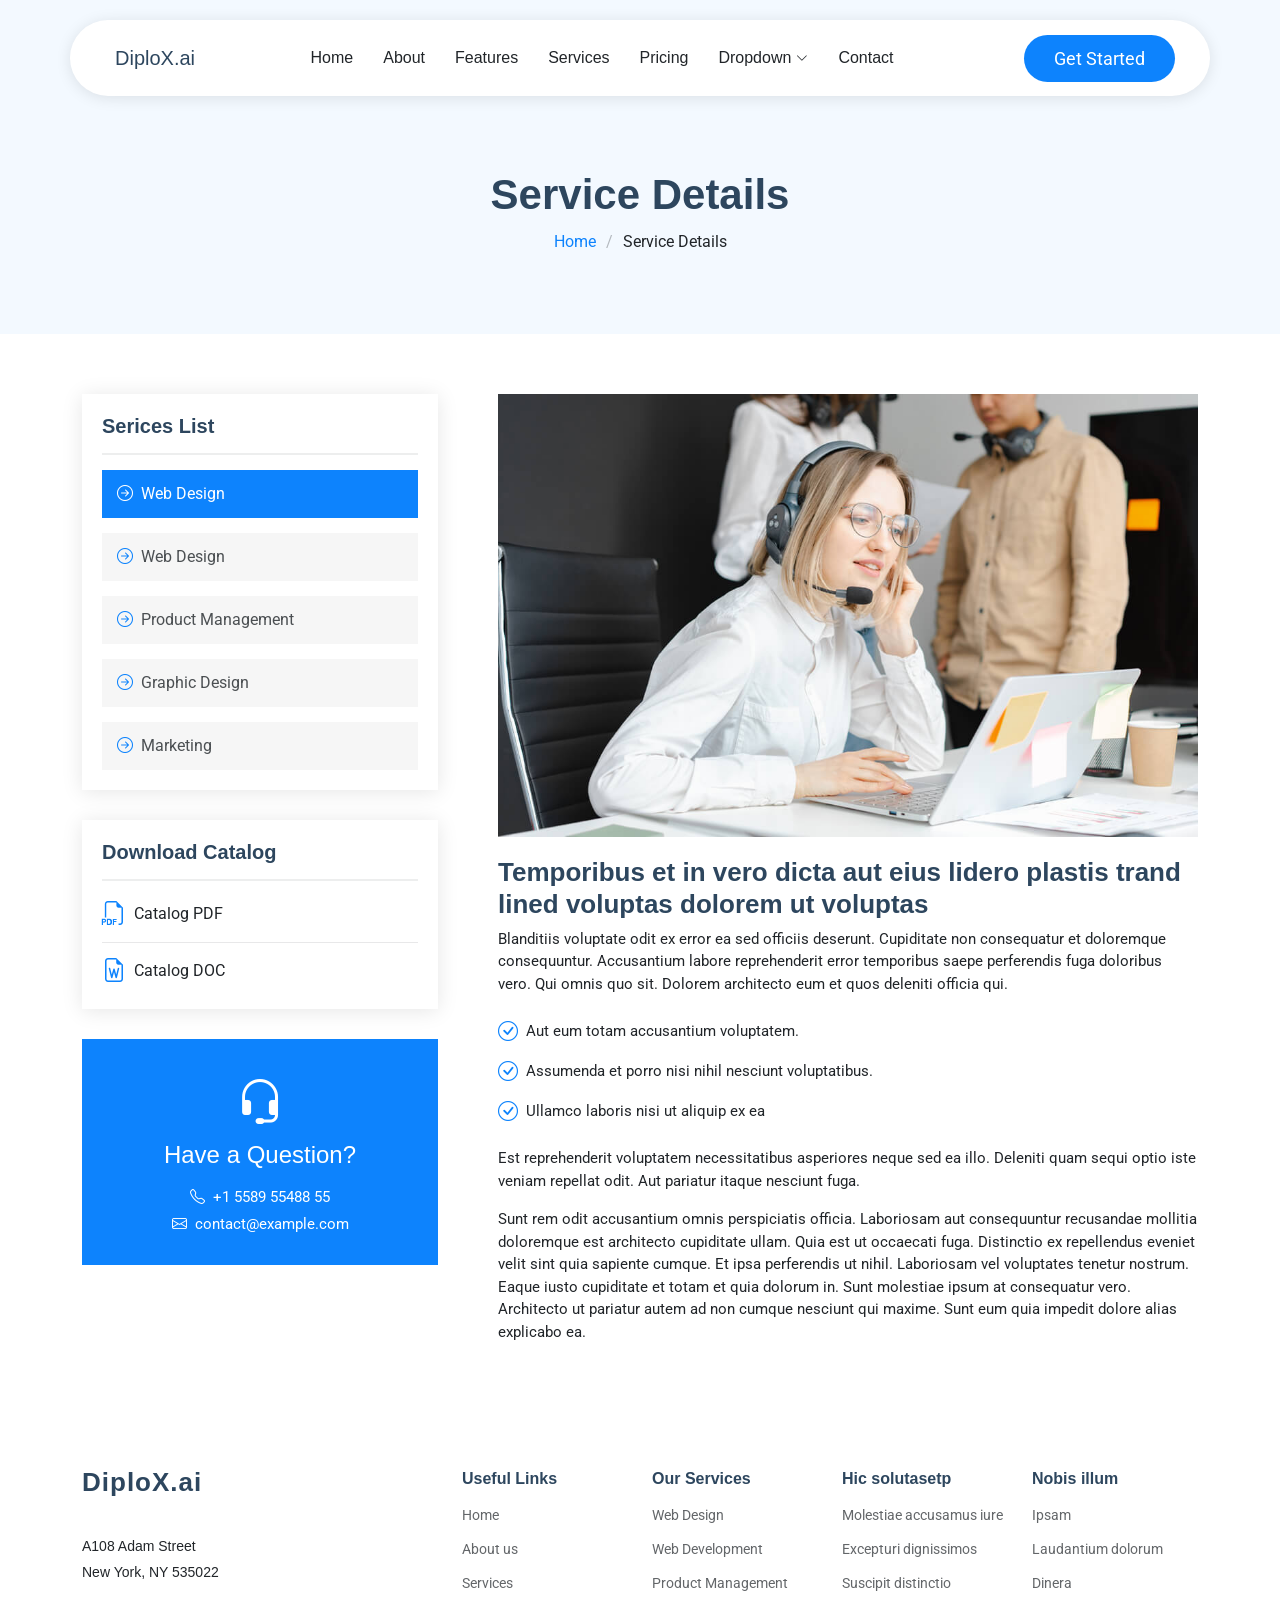
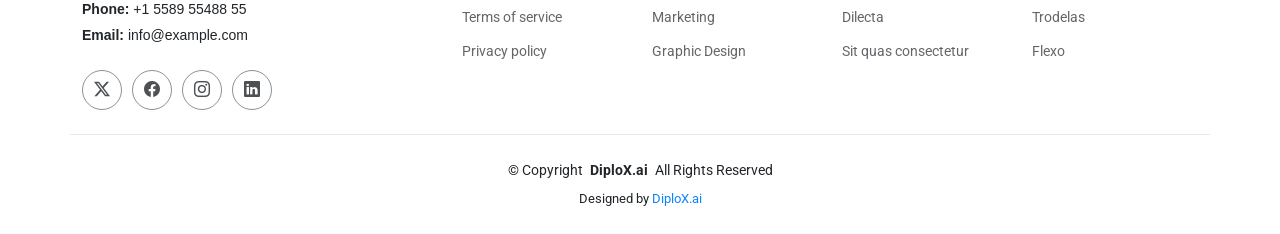
==== service-details.html @ 9bb9cfda "DiploX AI Website" ====
<!DOCTYPE html>
<html lang="en">

<head>
  <meta charset="utf-8">
  <meta content="width=device-width, initial-scale=1.0" name="viewport">
  <title>Service Details - DiploX.ai Bootstrap Template</title>
  <meta name="description" content="">
  <meta name="keywords" content="">

  <!-- Favicons -->
  <link href="assets/img/favicon.png" rel="icon">
  <link href="assets/img/apple-touch-icon.png" rel="apple-touch-icon">

  <!-- Fonts -->
  <link href="https://fonts.googleapis.com" rel="preconnect">
  <link href="https://fonts.gstatic.com" rel="preconnect" crossorigin>
  <link href="https://fonts.googleapis.com/css2?family=Roboto:ital,wght@0,100;0,300;0,400;0,500;0,700;0,900;1,100;1,300;1,400;1,500;1,700;1,900&family=Inter:wght@100;200;300;400;500;600;700;800;900&family=Nunito:ital,wght@0,200;0,300;0,400;0,500;0,600;0,700;0,800;0,900;1,200;1,300;1,400;1,500;1,600;1,700;1,800;1,900&display=swap" rel="stylesheet">

  <!-- Vendor CSS Files -->
  <link href="assets/vendor/bootstrap/css/bootstrap.min.css" rel="stylesheet">
  <link href="assets/vendor/bootstrap-icons/bootstrap-icons.css" rel="stylesheet">
  <link href="assets/vendor/aos/aos.css" rel="stylesheet">
  <link href="assets/vendor/glightbox/css/glightbox.min.css" rel="stylesheet">
  <link href="assets/vendor/swiper/swiper-bundle.min.css" rel="stylesheet">

  <!-- Main CSS File -->
  <link href="assets/css/main.css" rel="stylesheet">

  <!-- =======================================================
  * Template Name: DiploX.ai
  * Updated: Mar 30 2026 with Bootstrap v5.3.3
  * Author: DiploX.ai
  * License: MIT
  ======================================================== -->
</head>

<body class="service-details-page">

  <header id="header" class="header d-flex align-items-center fixed-top">
    <div class="header-container container-fluid container-xl position-relative d-flex align-items-center justify-content-between">

      <a href="index.html" class="logo d-flex align-items-center me-auto me-xl-0">
        <!-- Uncomment the line below if you also wish to use an image logo -->
        <!-- <img src="assets/img/logo.png" alt=""> -->
        <h1 class="sitename">DiploX.ai</h1>
      </a>

      <nav id="navmenu" class="navmenu">
        <ul>
          <li><a href="#hero">Home</a></li>
          <li><a href="#about">About</a></li>
          <li><a href="#features">Features</a></li>
          <li><a href="#services">Services</a></li>
          <li><a href="#pricing">Pricing</a></li>
          <li class="dropdown"><a href="#"><span>Dropdown</span> <i class="bi bi-chevron-down toggle-dropdown"></i></a>
            <ul>
              <li><a href="#">Dropdown 1</a></li>
              <li class="dropdown"><a href="#"><span>Deep Dropdown</span> <i class="bi bi-chevron-down toggle-dropdown"></i></a>
                <ul>
                  <li><a href="#">Deep Dropdown 1</a></li>
                  <li><a href="#">Deep Dropdown 2</a></li>
                  <li><a href="#">Deep Dropdown 3</a></li>
                  <li><a href="#">Deep Dropdown 4</a></li>
                  <li><a href="#">Deep Dropdown 5</a></li>
                </ul>
              </li>
              <li><a href="#">Dropdown 2</a></li>
              <li><a href="#">Dropdown 3</a></li>
              <li><a href="#">Dropdown 4</a></li>
            </ul>
          </li>
          <li><a href="#contact">Contact</a></li>
        </ul>
        <i class="mobile-nav-toggle d-xl-none bi bi-list"></i>
      </nav>

      <a class="btn-getstarted" href="index.html#about">Get Started</a>

    </div>
  </header>

  <main class="main">

    <!-- Page Title -->
    <div class="page-title light-background">
      <div class="container">
        <h1>Service Details</h1>
        <nav class="breadcrumbs">
          <ol>
            <li><a href="index.html">Home</a></li>
            <li class="current">Service Details</li>
          </ol>
        </nav>
      </div>
    </div><!-- End Page Title -->

    <!-- Service Details Section -->
    <section id="service-details" class="service-details section">

      <div class="container">

        <div class="row gy-5">

          <div class="col-lg-4" data-aos="fade-up" data-aos-delay="100">

            <div class="service-box">
              <h4>Serices List</h4>
              <div class="services-list">
                <a href="#" class="active"><i class="bi bi-arrow-right-circle"></i><span>Web Design</span></a>
                <a href="#"><i class="bi bi-arrow-right-circle"></i><span>Web Design</span></a>
                <a href="#"><i class="bi bi-arrow-right-circle"></i><span>Product Management</span></a>
                <a href="#"><i class="bi bi-arrow-right-circle"></i><span>Graphic Design</span></a>
                <a href="#"><i class="bi bi-arrow-right-circle"></i><span>Marketing</span></a>
              </div>
            </div><!-- End Services List -->

            <div class="service-box">
              <h4>Download Catalog</h4>
              <div class="download-catalog">
                <a href="#"><i class="bi bi-filetype-pdf"></i><span>Catalog PDF</span></a>
                <a href="#"><i class="bi bi-file-earmark-word"></i><span>Catalog DOC</span></a>
              </div>
            </div><!-- End Services List -->

            <div class="help-box d-flex flex-column justify-content-center align-items-center">
              <i class="bi bi-headset help-icon"></i>
              <h4>Have a Question?</h4>
              <p class="d-flex align-items-center mt-2 mb-0"><i class="bi bi-telephone me-2"></i> <span>+1 5589 55488 55</span></p>
              <p class="d-flex align-items-center mt-1 mb-0"><i class="bi bi-envelope me-2"></i> <a href="mailto:contact@example.com">contact@example.com</a></p>
            </div>

          </div>

          <div class="col-lg-8 ps-lg-5" data-aos="fade-up" data-aos-delay="200">
            <img src="assets/img/services.jpg" alt="" class="img-fluid services-img">
            <h3>Temporibus et in vero dicta aut eius lidero plastis trand lined voluptas dolorem ut voluptas</h3>
            <p>
              Blanditiis voluptate odit ex error ea sed officiis deserunt. Cupiditate non consequatur et doloremque consequuntur. Accusantium labore reprehenderit error temporibus saepe perferendis fuga doloribus vero. Qui omnis quo sit. Dolorem architecto eum et quos deleniti officia qui.
            </p>
            <ul>
              <li><i class="bi bi-check-circle"></i> <span>Aut eum totam accusantium voluptatem.</span></li>
              <li><i class="bi bi-check-circle"></i> <span>Assumenda et porro nisi nihil nesciunt voluptatibus.</span></li>
              <li><i class="bi bi-check-circle"></i> <span>Ullamco laboris nisi ut aliquip ex ea</span></li>
            </ul>
            <p>
              Est reprehenderit voluptatem necessitatibus asperiores neque sed ea illo. Deleniti quam sequi optio iste veniam repellat odit. Aut pariatur itaque nesciunt fuga.
            </p>
            <p>
              Sunt rem odit accusantium omnis perspiciatis officia. Laboriosam aut consequuntur recusandae mollitia doloremque est architecto cupiditate ullam. Quia est ut occaecati fuga. Distinctio ex repellendus eveniet velit sint quia sapiente cumque. Et ipsa perferendis ut nihil. Laboriosam vel voluptates tenetur nostrum. Eaque iusto cupiditate et totam et quia dolorum in. Sunt molestiae ipsum at consequatur vero. Architecto ut pariatur autem ad non cumque nesciunt qui maxime. Sunt eum quia impedit dolore alias explicabo ea.
            </p>
          </div>

        </div>

      </div>

    </section><!-- /Service Details Section -->

  </main>

  <footer id="footer" class="footer">

    <div class="container footer-top">
      <div class="row gy-4">
        <div class="col-lg-4 col-md-6 footer-about">
          <a href="index.html" class="logo d-flex align-items-center">
            <span class="sitename">DiploX.ai</span>
          </a>
          <div class="footer-contact pt-3">
            <p>A108 Adam Street</p>
            <p>New York, NY 535022</p>
            <p class="mt-3"><strong>Phone:</strong> <span>+1 5589 55488 55</span></p>
            <p><strong>Email:</strong> <span>info@example.com</span></p>
          </div>
          <div class="social-links d-flex mt-4">
            <a href=""><i class="bi bi-twitter-x"></i></a>
            <a href=""><i class="bi bi-facebook"></i></a>
            <a href=""><i class="bi bi-instagram"></i></a>
            <a href=""><i class="bi bi-linkedin"></i></a>
          </div>
        </div>

        <div class="col-lg-2 col-md-3 footer-links">
          <h4>Useful Links</h4>
          <ul>
            <li><a href="#">Home</a></li>
            <li><a href="#">About us</a></li>
            <li><a href="#">Services</a></li>
            <li><a href="#">Terms of service</a></li>
            <li><a href="#">Privacy policy</a></li>
          </ul>
        </div>

        <div class="col-lg-2 col-md-3 footer-links">
          <h4>Our Services</h4>
          <ul>
            <li><a href="#">Web Design</a></li>
            <li><a href="#">Web Development</a></li>
            <li><a href="#">Product Management</a></li>
            <li><a href="#">Marketing</a></li>
            <li><a href="#">Graphic Design</a></li>
          </ul>
        </div>

        <div class="col-lg-2 col-md-3 footer-links">
          <h4>Hic solutasetp</h4>
          <ul>
            <li><a href="#">Molestiae accusamus iure</a></li>
            <li><a href="#">Excepturi dignissimos</a></li>
            <li><a href="#">Suscipit distinctio</a></li>
            <li><a href="#">Dilecta</a></li>
            <li><a href="#">Sit quas consectetur</a></li>
          </ul>
        </div>

        <div class="col-lg-2 col-md-3 footer-links">
          <h4>Nobis illum</h4>
          <ul>
            <li><a href="#">Ipsam</a></li>
            <li><a href="#">Laudantium dolorum</a></li>
            <li><a href="#">Dinera</a></li>
            <li><a href="#">Trodelas</a></li>
            <li><a href="#">Flexo</a></li>
          </ul>
        </div>

      </div>
    </div>

    <div class="container copyright text-center mt-4">
      <p>© <span>Copyright</span> <strong class="px-1 sitename">DiploX.ai</strong> <span>All Rights Reserved</span></p>
      <div class="credits">
        <!-- All the links in the footer should remain intact. -->
        <!-- You can delete the links only if you've purchased the pro version. -->
        <!-- Licensing information: https://diplox.ai/license/ -->
        <!-- Purchase the pro version with working PHP/AJAX contact form: [buy-url] -->
        Designed by <a href="https://diplox.ai/">DiploX.ai</a>
      </div>
    </div>

  </footer>

  <!-- Scroll Top -->
  <a href="#" id="scroll-top" class="scroll-top d-flex align-items-center justify-content-center"><i class="bi bi-arrow-up-short"></i></a>

  <!-- Vendor JS Files -->
  <script src="assets/vendor/bootstrap/js/bootstrap.bundle.min.js"></script>
  <!-- <script src="assets/vendor/php-email-form/validate.js"></script> -->
  <script src="assets/vendor/aos/aos.js"></script>
  <script src="assets/vendor/glightbox/js/glightbox.min.js"></script>
  <script src="assets/vendor/swiper/swiper-bundle.min.js"></script>
  <script src="assets/vendor/purecounter/purecounter_vanilla.js"></script>

  <!-- Main JS File -->
  <script src="assets/js/main.js"></script>

</body>

</html>
---- assets/css/main.css ----
/* Fonts */
:root {
  --default-font: "Roboto",  system-ui, -apple-system, "Segoe UI", Roboto, "Helvetica Neue", Arial, "Noto Sans", "Liberation Sans", sans-serif, "Apple Color Emoji", "Segoe UI Emoji", "Segoe UI Symbol", "Noto Color Emoji";
  --heading-font: "Liberation Sans",  sans-serif;
  --nav-font: "arial",  sans-serif;
}

/* Global Colors - The following color variables are used throughout the website. Updating them here will change the color scheme of the entire website */
:root { 
  --background-color: #ffffff; /* Background color for the entire website, including individual sections */
  --default-color: #212529; /* Default color used for the majority of the text content across the entire website */
  --heading-color: #2d465e; /* Color for headings, subheadings and title throughout the website */
  --accent-color: #0d83fd; /* Accent color that represents your brand on the website. It's used for buttons, links, and other elements that need to stand out */
  --surface-color: #ffffff; /* The surface color is used as a background of boxed elements within sections, such as cards, icon boxes, or other elements that require a visual separation from the global background. */
  --contrast-color: #ffffff; /* Contrast color for text, ensuring readability against backgrounds of accent, heading, or default colors. */
}

/* Nav Menu Colors - The following color variables are used specifically for the navigation menu. They are separate from the global colors to allow for more customization options */
:root {
  --nav-color: #212529;  /* The default color of the main navmenu links */
  --nav-hover-color: #0d83fd; /* Applied to main navmenu links when they are hovered over or active */
  --nav-mobile-background-color: #ffffff; /* Used as the background color for mobile navigation menu */
  --nav-dropdown-background-color: #ffffff; /* Used as the background color for dropdown items that appear when hovering over primary navigation items */
  --nav-dropdown-color: #212529; /* Used for navigation links of the dropdown items in the navigation menu. */
  --nav-dropdown-hover-color: #0d83fd; /* Similar to --nav-hover-color, this color is applied to dropdown navigation links when they are hovered over. */
}

/* Color Presets - These classes override global colors when applied to any section or element, providing reuse of the sam color scheme. */

.light-background {
  --background-color: #f3f9ff;
  --surface-color: #ffffff;
}

.dark-background {
  --background-color: #0d83fd;
  --default-color: #ffffff;
  --heading-color: #ffffff;
  --surface-color: #409dfd;
  --contrast-color: #ffffff;
}

/* Smooth scroll */
:root {
  scroll-behavior: smooth;
}

/*--------------------------------------------------------------
# General Styling & Shared Classes
--------------------------------------------------------------*/
body {
  color: var(--default-color);
  background-color: var(--background-color);
  font-family: var(--default-font);
}

a {
  color: var(--accent-color);
  text-decoration: none;
  transition: 0.3s;
}

a:hover {
  color: color-mix(in srgb, var(--accent-color), transparent 25%);
  text-decoration: none;
}

h1,
h2,
h3,
h4,
h5,
h6 {
  color: var(--heading-color);
  font-family: var(--heading-font);
}

/* PHP Email Form Messages
------------------------------*/
.php-email-form .error-message {
  display: none;
  background: #df1529;
  color: #ffffff;
  text-align: left;
  padding: 15px;
  margin-bottom: 24px;
  font-weight: 600;
}

.php-email-form .sent-message {
  display: none;
  color: #ffffff;
  background: #059652;
  text-align: center;
  padding: 15px;
  margin-bottom: 24px;
  font-weight: 600;
}

.php-email-form .loading {
  display: none;
  background: var(--surface-color);
  text-align: center;
  padding: 15px;
  margin-bottom: 24px;
}

.php-email-form .loading:before {
  content: "";
  display: inline-block;
  border-radius: 50%;
  width: 24px;
  height: 24px;
  margin: 0 10px -6px 0;
  border: 3px solid var(--accent-color);
  border-top-color: var(--surface-color);
  animation: php-email-form-loading 1s linear infinite;
}

@keyframes php-email-form-loading {
  0% {
    transform: rotate(0deg);
  }

  100% {
    transform: rotate(360deg);
  }
}

/*--------------------------------------------------------------
# Global Header
--------------------------------------------------------------*/
.header {
  --background-color: rgba(255, 255, 255, 0);
  color: var(--default-color);
  background-color: var(--background-color);
  padding: 20px 0;
  transition: all 0.5s;
  z-index: 997;
}

.header .header-container {
  background: var(--surface-color);
  border-radius: 40px;
  padding: 8px 35px;
  box-shadow: 0px 2px 15px rgba(0, 0, 0, 0.1);
}

.scrolled .header .header-container {
  background: color-mix(in srgb, var(--surface-color), transparent 5%);
}

.header .logo {
  line-height: 2;
  padding-left: 10px;
}

.header .logo img {
  max-height: 46px;
  margin-right: 10px;
}

.header .logo h1 {
  font-size: 20px;
  margin: 0;
  font-weight: 500;
  color: var(--heading-color);
}

.header .btn-getstarted,
.header .btn-getstarted:focus {
  color: var(--contrast-color);
  background: var(--accent-color);
  font-size: 18px;
  padding: 10px 30px;
  margin: 0 0 0 30px;
  border-radius: 80px;
  transition: 0.3s;
}

.header .btn-getstarted:hover,
.header .btn-getstarted:focus:hover {
  color: var(--contrast-color);
  background: color-mix(in srgb, var(--accent-color), transparent 25%);
}

@media (max-width: 1200px) {
  .header {
    padding-top: 10px;
  }

  .header .header-container {
    margin-left: 10px;
    margin-right: 10px;
    padding: 10px 5px 10px 15px;
  }

  .header .logo {
    order: 1;
  }

  .header .btn-getstarted {
    order: 2;
    margin: 0 10px 0 0;
    padding: 6px 15px;
  }

  .header .navmenu {
    order: 4;
  }
}

/*--------------------------------------------------------------
# Navigation Menu
--------------------------------------------------------------*/
/* Navmenu - Desktop */
@media (min-width: 1200px) {
  .navmenu {
    padding: 0;
  }

  .navmenu ul {
    margin: 0;
    padding: 0;
    display: flex;
    list-style: none;
    align-items: center;
  }

  .navmenu li {
    position: relative;
  }

  .navmenu a,
  .navmenu a:focus {
    color: var(--nav-color);
    padding: 18px 15px;
    font-size: 16px;
    font-family: var(--nav-font);
    font-weight: 400;
    display: flex;
    align-items: center;
    justify-content: space-between;
    white-space: nowrap;
    transition: 0.3s;
  }

  .navmenu a i,
  .navmenu a:focus i {
    font-size: 12px;
    line-height: 0;
    margin-left: 5px;
    transition: 0.3s;
  }

  .navmenu li:last-child a {
    padding-right: 0;
  }

  .navmenu li:hover>a,
  .navmenu .active,
  .navmenu .active:focus {
    color: var(--nav-hover-color);
  }

  .navmenu .dropdown ul {
    margin: 0;
    padding: 10px 0;
    background: var(--nav-dropdown-background-color);
    display: block;
    position: absolute;
    visibility: hidden;
    left: 14px;
    top: 130%;
    opacity: 0;
    transition: 0.3s;
    border-radius: 4px;
    z-index: 99;
    box-shadow: 0px 0px 30px rgba(0, 0, 0, 0.1);
  }

  .navmenu .dropdown ul li {
    min-width: 200px;
  }

  .navmenu .dropdown ul a {
    padding: 10px 20px;
    font-size: 15px;
    text-transform: none;
    color: var(--nav-dropdown-color);
  }

  .navmenu .dropdown ul a i {
    font-size: 12px;
  }

  .navmenu .dropdown ul a:hover,
  .navmenu .dropdown ul .active:hover,
  .navmenu .dropdown ul li:hover>a {
    color: var(--nav-dropdown-hover-color);
  }

  .navmenu .dropdown:hover>ul {
    opacity: 1;
    top: 100%;
    visibility: visible;
  }

  .navmenu .dropdown .dropdown ul {
    top: 0;
    left: -90%;
    visibility: hidden;
  }

  .navmenu .dropdown .dropdown:hover>ul {
    opacity: 1;
    top: 0;
    left: -100%;
    visibility: visible;
  }
}

/* Navmenu - Mobile */
@media (max-width: 1199px) {
  .mobile-nav-toggle {
    color: var(--nav-color);
    font-size: 28px;
    line-height: 0;
    margin-right: 10px;
    cursor: pointer;
    transition: color 0.3s;
  }

  .navmenu {
    padding: 0;
    z-index: 9997;
  }

  .navmenu ul {
    display: none;
    list-style: none;
    position: absolute;
    inset: 60px 20px 20px 20px;
    padding: 10px 0;
    margin: 0;
    border-radius: 6px;
    background-color: var(--nav-mobile-background-color);
    overflow-y: auto;
    transition: 0.3s;
    z-index: 9998;
    box-shadow: 0px 0px 30px rgba(0, 0, 0, 0.1);
  }

  .navmenu a,
  .navmenu a:focus {
    color: var(--nav-dropdown-color);
    padding: 10px 20px;
    font-family: var(--nav-font);
    font-size: 17px;
    font-weight: 500;
    display: flex;
    align-items: center;
    justify-content: space-between;
    white-space: nowrap;
    transition: 0.3s;
  }

  .navmenu a i,
  .navmenu a:focus i {
    font-size: 12px;
    line-height: 0;
    margin-left: 5px;
    width: 30px;
    height: 30px;
    display: flex;
    align-items: center;
    justify-content: center;
    border-radius: 50%;
    transition: 0.3s;
    background-color: color-mix(in srgb, var(--accent-color), transparent 90%);
  }

  .navmenu a i:hover,
  .navmenu a:focus i:hover {
    background-color: var(--accent-color);
    color: var(--contrast-color);
  }

  .navmenu a:hover,
  .navmenu .active,
  .navmenu .active:focus {
    color: var(--nav-dropdown-hover-color);
  }

  .navmenu .active i,
  .navmenu .active:focus i {
    background-color: var(--accent-color);
    color: var(--contrast-color);
    transform: rotate(180deg);
  }

  .navmenu .dropdown ul {
    position: static;
    display: none;
    z-index: 99;
    padding: 10px 0;
    margin: 10px 20px;
    background-color: var(--nav-dropdown-background-color);
    border: 1px solid color-mix(in srgb, var(--default-color), transparent 90%);
    box-shadow: none;
    transition: all 0.5s ease-in-out;
  }

  .navmenu .dropdown ul ul {
    background-color: rgba(33, 37, 41, 0.1);
  }

  .navmenu .dropdown>.dropdown-active {
    display: block;
    background-color: rgba(33, 37, 41, 0.03);
  }

  .mobile-nav-active {
    overflow: hidden;
  }

  .mobile-nav-active .mobile-nav-toggle {
    color: #fff;
    position: absolute;
    font-size: 32px;
    top: 15px;
    right: 15px;
    margin-right: 0;
    z-index: 9999;
  }

  .mobile-nav-active .navmenu {
    position: fixed;
    overflow: hidden;
    inset: 0;
    background: rgba(33, 37, 41, 0.8);
    transition: 0.3s;
  }

  .mobile-nav-active .navmenu>ul {
    display: block;
  }
}

/*--------------------------------------------------------------
# Global Footer
--------------------------------------------------------------*/
.footer {
  color: var(--default-color);
  background-color: var(--background-color);
  font-size: 14px;
  position: relative;
}

.footer .footer-top {
  padding-top: 50px;
}

.footer .footer-about .logo {
  line-height: 1;
  margin-bottom: 25px;
}

.footer .footer-about .logo img {
  max-height: 40px;
  margin-right: 6px;
}

.footer .footer-about .logo span {
  color: var(--heading-color);
  font-family: var(--heading-font);
  font-size: 26px;
  font-weight: 700;
  letter-spacing: 1px;
}

.footer .footer-about p {
  font-size: 14px;
  font-family: var(--heading-font);
}

.footer .social-links a {
  display: flex;
  align-items: center;
  justify-content: center;
  width: 40px;
  height: 40px;
  border-radius: 50%;
  border: 1px solid color-mix(in srgb, var(--default-color), transparent 50%);
  font-size: 16px;
  color: color-mix(in srgb, var(--default-color), transparent 20%);
  margin-right: 10px;
  transition: 0.3s;
}

.footer .social-links a:hover {
  color: var(--accent-color);
  border-color: var(--accent-color);
}

.footer h4 {
  font-size: 16px;
  font-weight: bold;
  position: relative;
  padding-bottom: 12px;
}

.footer .footer-links {
  margin-bottom: 30px;
}

.footer .footer-links ul {
  list-style: none;
  padding: 0;
  margin: 0;
}

.footer .footer-links ul i {
  padding-right: 2px;
  font-size: 12px;
  line-height: 0;
}

.footer .footer-links ul li {
  padding: 10px 0;
  display: flex;
  align-items: center;
}

.footer .footer-links ul li:first-child {
  padding-top: 0;
}

.footer .footer-links ul a {
  color: color-mix(in srgb, var(--default-color), transparent 30%);
  display: inline-block;
  line-height: 1;
}

.footer .footer-links ul a:hover {
  color: var(--accent-color);
}

.footer .footer-contact p {
  margin-bottom: 5px;
}

.footer .copyright {
  padding: 25px 0;
  border-top: 1px solid color-mix(in srgb, var(--default-color), transparent 90%);
}

.footer .copyright p {
  margin-bottom: 0;
}

.footer .credits {
  margin-top: 8px;
  font-size: 13px;
}

/*--------------------------------------------------------------
# Scroll Top Button
--------------------------------------------------------------*/
.scroll-top {
  position: fixed;
  visibility: hidden;
  opacity: 0;
  right: 15px;
  bottom: -15px;
  z-index: 99999;
  background-color: var(--accent-color);
  width: 44px;
  height: 44px;
  border-radius: 50px;
  transition: all 0.4s;
}

.scroll-top i {
  font-size: 24px;
  color: var(--contrast-color);
  line-height: 0;
}

.scroll-top:hover {
  background-color: color-mix(in srgb, var(--accent-color), transparent 20%);
  color: var(--contrast-color);
}

.scroll-top.active {
  visibility: visible;
  opacity: 1;
  bottom: 15px;
}

/*--------------------------------------------------------------
# Disable aos animation delay on mobile devices
--------------------------------------------------------------*/
@media screen and (max-width: 768px) {
  [data-aos-delay] {
    transition-delay: 0 !important;
  }
}

/*--------------------------------------------------------------
# Global Page Titles & Breadcrumbs
--------------------------------------------------------------*/
.page-title {
  color: var(--default-color);
  background-color: var(--background-color);
  padding: 170px 0 80px 0;
  text-align: center;
  position: relative;
}

.page-title h1 {
  font-size: 42px;
  font-weight: 700;
  margin-bottom: 10px;
}

.page-title .breadcrumbs ol {
  display: flex;
  flex-wrap: wrap;
  list-style: none;
  justify-content: center;
  padding: 0;
  margin: 0;
  font-size: 16px;
  font-weight: 400;
}

.page-title .breadcrumbs ol li+li {
  padding-left: 10px;
}

.page-title .breadcrumbs ol li+li::before {
  content: "/";
  display: inline-block;
  padding-right: 10px;
  color: color-mix(in srgb, var(--default-color), transparent 70%);
}

/*--------------------------------------------------------------
# Global Sections
--------------------------------------------------------------*/
section,
.section {
  color: var(--default-color);
  background-color: var(--background-color);
  padding: 60px 0;
  scroll-margin-top: 90px;
  overflow: clip;
}

@media (max-width: 1199px) {

  section,
  .section {
    scroll-margin-top: 66px;
  }
}

/*--------------------------------------------------------------
# Global Section Titles
--------------------------------------------------------------*/
.section-title {
  text-align: center;
  padding-bottom: 60px;
  position: relative;
}

.section-title h2 {
  font-size: 32px;
  font-weight: 700;
  margin-bottom: 20px;
  padding-bottom: 20px;
  position: relative;
}

.section-title h2:after {
  content: "";
  position: absolute;
  display: block;
  width: 50px;
  height: 3px;
  background: var(--accent-color);
  left: 0;
  right: 0;
  bottom: 0;
  margin: auto;
}

.section-title p {
  margin-bottom: 0;
}

/*--------------------------------------------------------------
# Hero Section
--------------------------------------------------------------*/
.hero {
  position: relative;
  padding-top: 160px;
  background: linear-gradient(135deg, color-mix(in srgb, var(--accent-color), transparent 95%) 50%, color-mix(in srgb, var(--accent-color), transparent 98%) 25%, transparent 50%);
}

.hero::before {
  content: "";
  position: absolute;
  top: 0;
  left: 0;
  width: 100%;
  height: 100%;
  background: radial-gradient(circle at 90% 10%, color-mix(in srgb, var(--accent-color), transparent 92%), transparent 40%);
  pointer-events: none;
}

.hero .hero-content {
  position: relative;
  z-index: 1;
}

.hero .hero-content h1 {
  font-size: 3.5rem;
  font-weight: 700;
  line-height: 1.2;
  margin-bottom: 1.5rem;
}

.hero .hero-content h1 .accent-text {
  color: var(--accent-color);
}

@media (max-width: 992px) {
  .hero .hero-content {
    text-align: center;
    margin-bottom: 3rem;
  }

  .hero .hero-content h1 {
    font-size: 2rem;
  }

  .hero .hero-content .hero-buttons {
    justify-content: center;
  }
}

@media (max-width: 1444px) {
  .hero .hero-content {
    text-align: center;
    margin-bottom: 3rem;
  }

  .hero .hero-content h1 {
    font-size: 2rem;
  }

  .hero .hero-content .hero-buttons {
    justify-content: center;
  }
}


@media (max-width: 2560px) {
  .hero .hero-content {
    text-align: center;
    margin-bottom: 3rem;
  }

  .hero .hero-content h1 {
    font-size: 2rem;
  }

  .hero .hero-content .hero-buttons {
    justify-content: center;
  }
}


@media (max-width: 575px) {
  .hero .hero-content h1 {
    font-size: 1rem;
  }
}

.hero .company-badge {
  display: inline-flex;
  align-items: center;
  padding: 0.5rem 1rem;
  background-color: color-mix(in srgb, var(--accent-color), transparent 92%);
  border-radius: 50px;
  color: var(--accent-color);
  font-weight: 700;
}

.hero .company-badge i {
  font-size: 1rem;
}

.hero .btn-primary {
  background-color: var(--accent-color);
  border-color: var(--accent-color);
  color: var(--contrast-color);
  padding: 0.65rem 2.5rem;
  border-radius: 50px;
  font-weight: 500;
  transition: all 0.3s ease;
}

.hero .btn-primary:hover {
  background-color: color-mix(in srgb, var(--accent-color), black 20%);
  border-color: color-mix(in srgb, var(--accent-color), black 20%);
}

.hero .btn-link {
  color: var(--heading-color);
  text-decoration: none;
  font-weight: 700;
  transition: all 0.3s ease;
}

.hero .btn-link:hover {
  color: var(--accent-color);
}

.hero .btn-link i {
  font-size: 1.5rem;
  vertical-align: middle;
}

.hero .hero-image {
  position: relative;
  text-align: center;
  z-index: 2;
}

.hero .hero-image img {
  max-width: 100%;
  height: auto;
}

.hero .customers-badge {
  position: absolute;
  bottom: 10px;
  right: 30px;
  background-color: var(--surface-color);
  padding: 0.75rem;
  border-radius: 15px;
  box-shadow: 0 5px 20px rgba(0, 0, 0, 0.1);
  max-width: 300px;
  animation: float-badge 2.5s ease-in-out infinite;
  will-change: transform;
}

.hero .customers-badge .customer-avatars {
  display: flex;
  align-items: center;
  margin-bottom: 0.5rem;
}

.hero .customers-badge .avatar {
  width: 35px;
  height: 35px;
  border-radius: 50%;
  border: 2px solid var(--surface-color);
  margin-left: -8px;
}

.hero .customers-badge .avatar:first-child {
  margin-left: 0;
}

.hero .customers-badge .avatar.more {
  background-color: var(--accent-color);
  color: var(--contrast-color);
  display: flex;
  align-items: center;
  justify-content: center;
  font-size: 0.75rem;
  font-weight: 600;
}

.hero .customers-badge p {
  font-size: 0.875rem;
  color: color-mix(in srgb, var(--default-color), transparent 40%);
}

@media (max-width: 992px) {
  .hero .customers-badge {
    position: static;
    margin: 1rem auto;
    max-width: 250px;
  }
}

.hero .stats-row {
  position: relative;
  z-index: 1;
  margin-top: 5rem;
  background-color: var(--surface-color);
  border-radius: 20px;
  box-shadow: 0 5px 15px rgba(0, 0, 0, 0.05);
  padding-bottom: 2rem;
}

.hero .stat-item {
  display: flex;
  align-items: center;
  gap: 1rem;
  padding: 2rem;
}

.hero .stat-item .stat-icon {
  flex-shrink: 0;
  width: 64px;
  height: 64px;
  display: flex;
  align-items: center;
  justify-content: center;
  background-color: color-mix(in srgb, var(--accent-color), transparent 92%);
  border-radius: 50px;
  transition: 0.3s;
}

.hero .stat-item .stat-icon i {
  font-size: 1.5rem;
  color: var(--accent-color);
}

.hero .stat-item:hover .stat-icon {
  background-color: var(--accent-color);
}

.hero .stat-item:hover .stat-icon i {
  color: var(--contrast-color);
}

.hero .stat-item .stat-content {
  flex-grow: 1;
}

.hero .stat-item .stat-content h4 {
  font-size: 1.25rem;
  margin-bottom: 0.25rem;
  font-weight: 600;
}

.hero .stat-item .stat-content p {
  font-size: 0.875rem;
  color: color-mix(in srgb, var(--default-color), transparent 40%);
  margin: 0;
}

@media (max-width: 575px) {
  .hero .stat-item {
    padding: 1.5rem;
  }
}

@keyframes float-badge {
  0% {
    transform: translateY(0);
  }

  50% {
    transform: translateY(-10px);
  }

  100% {
    transform: translateY(0);
  }
}

/*--------------------------------------------------------------
# About Section
--------------------------------------------------------------*/
.about .about-meta {
  color: var(--accent-color);
  font-weight: 600;
  margin-bottom: 1rem;
  display: inline-block;
}

.about .about-title {
  font-size: 1.75rem;
  margin-bottom: 1rem;
  line-height: 1.2;
  font-weight: 700;
}

@media (max-width: 992px) {
  .about .about-title {
    font-size: 2rem;
  }
}

.about .about-description {
  margin-bottom: 2rem;
  color: color-mix(in srgb, var(--default-color), transparent 20%);
}

.about .feature-list-wrapper {
  margin-bottom: 2rem;
}

.about .feature-list {
  list-style: none;
  padding: 0;
  margin: 0;
}

.about .feature-list li {
  display: flex;
  align-items: center;
  gap: 0.75rem;
  margin-bottom: 1rem;
  font-size: 1rem;
}

.about .feature-list li i {
  color: var(--accent-color);
  font-size: 1.25rem;
}

.about .profile .profile-image {
  width: 60px;
  height: 60px;
  border-radius: 50%;
  object-fit: cover;
}

.about .profile .profile-name {
  font-size: 1.125rem;
  margin: 0;
}

.about .profile .profile-position {
  color: var(--accent-color);
  margin: 0;
  font-size: 0.875rem;
}

.about .contact-info {
  padding: 1rem 1.5rem;
  background-color: var(--surface-color);
  border-radius: 0.5rem;
  box-shadow: 0 0 15px rgba(0, 0, 0, 0.06);
}

.about .contact-info i {
  color: var(--accent-color);
  font-size: 1.5rem;
}

.about .contact-info .contact-label {
  color: color-mix(in srgb, var(--default-color), transparent 30%);
  font-size: 0.875rem;
  margin: 0;
}

.about .contact-info .contact-number {
  font-weight: 600;
  margin: 0;
}

.about .image-wrapper {
  position: relative;
}

@media (max-width: 992px) {
  .about .image-wrapper {
    padding-left: 0;
    margin-top: 3rem;
    display: flex;
    flex-direction: column;
    gap: 2rem;
  }
}

@media (max-width: 992px) {
  .about .image-wrapper .images {
    display: flex;
    flex-direction: column;
    gap: 1.5rem;
  }
}

@media (max-width: 992px) {
  .about .image-wrapper .main-image {
    margin-left: 0;
  }
}

.about .image-wrapper .small-image {
  position: absolute;
  top: 20%;
  left: -10%;
  width: 45%;
  border: 8px solid var(--surface-color);
}

@media (max-width: 992px) {
  .about .image-wrapper .small-image {
    position: static;
    width: 100%;
    margin: 0 auto;
    border: 0;
  }
}

.about .image-wrapper .experience-badge {
  position: absolute;
  bottom: 5%;
  right: 5%;
  background-color: var(--accent-color);
  color: var(--contrast-color);
  padding: 1.5rem;
  border-radius: 0.5rem;
  text-align: center;
  min-width: 200px;
  animation: experience-float 3s ease-in-out infinite;
}

@media (max-width: 992px) {
  .about .image-wrapper .experience-badge {
    position: static;
    width: fit-content;
    margin: 0 auto;
  }
}

.about .image-wrapper .experience-badge h3 {
  color: var(--contrast-color);
  font-size: 2.5rem;
  margin: 0;
  line-height: 0.5;
}

.about .image-wrapper .experience-badge h3 span {
  font-size: 1rem;
  display: inline-block;
  margin-left: 0.25rem;
}

.about .image-wrapper .experience-badge p {
  margin: 0.5rem 0 0;
  font-size: 0.875rem;
}

@keyframes experience-float {
  0% {
    transform: translateY(0);
  }

  50% {
    transform: translateY(-10px);
  }

  100% {
    transform: translateY(0);
  }
}

/*--------------------------------------------------------------
# Features Section
--------------------------------------------------------------*/
.features .nav-tabs {
  border: 0;
  background-color: color-mix(in srgb, var(--default-color), transparent 96%);
  display: inline-flex;
  align-items: center;
  justify-content: center;
  border-radius: 50px;
  padding: 6px;
  width: auto;
}

.features .nav-item {
  margin: 0;
  padding: 0 5px 0 0;
}

.features .nav-item:last-child {
  padding-right: 0;
}

.features .nav-link {
  background-color: none;
  color: var(--heading-color);
  padding: 10px 30px;
  transition: 0.3s;
  border-radius: 50px;
  display: flex;
  align-items: center;
  justify-content: center;
  cursor: pointer;
  height: 100%;
  border: 0;
  margin: 0;
}

@media (max-width: 468px) {
  .features .nav-link {
    padding: 8px 20px;
  }
}

.features .nav-link i {
  padding-right: 15px;
  font-size: 48px;
}

.features .nav-link h4 {
  font-size: 14px;
  font-weight: 500;
  margin: 0;
}

.features .nav-link:hover {
  border-color: color-mix(in srgb, var(--default-color), transparent 80%);
}

.features .nav-link:hover h4 {
  color: var(--accent-color);
}

.features .nav-link.active {
  background-color: var(--accent-color);
  border-color: var(--accent-color);
}

.features .nav-link.active h4 {
  color: var(--contrast-color);
}

.features .tab-content {
  margin-top: 30px;
}

.features .tab-pane h3 {
  color: var(--heading-color);
  font-weight: 700;
  font-size: 32px;
  position: relative;
  margin-bottom: 20px;
  padding-bottom: 20px;
}

.features .tab-pane h3:after {
  content: "";
  position: absolute;
  display: block;
  width: 60px;
  height: 3px;
  background: var(--accent-color);
  left: 0;
  bottom: 0;
}

.features .tab-pane ul {
  list-style: none;
  padding: 0;
}

.features .tab-pane ul li {
  padding-top: 10px;
}

.features .tab-pane ul i {
  font-size: 20px;
  padding-right: 4px;
  color: var(--accent-color);
}

.features .tab-pane p:last-child {
  margin-bottom: 0;
}

/*--------------------------------------------------------------
# Features Cards Section
--------------------------------------------------------------*/
.features-cards {
  --default-color: #555;
  --heading-color: #333;
}

.features-cards .feature-box {
  height: 100%;
  padding: 40px 30px;
  border-radius: 10px;
}

.features-cards .feature-box i {
  font-size: 44px;
  display: inline-block;
  line-height: 0;
  color: var(--accent-color);
  margin-bottom: 20px;
}

.features-cards .feature-box h4 {
  font-size: 20px;
  font-weight: 700;
  margin: 0 0 10px 0;
}

.features-cards .feature-box p {
  font-size: 15px;
  margin-bottom: 0;
}

.features-cards .feature-box.orange {
  background-color: #fff3e2;
}

.features-cards .feature-box.orange i {
  color: #edb86e;
}

.features-cards .feature-box.blue {
  background-color: #deedfd;
}

.features-cards .feature-box.blue i {
  color: #20a5f8;
}

.features-cards .feature-box.green {
  background-color: #d5f1e4;
}

.features-cards .feature-box.green i {
  color: #48c88a;
}

.features-cards .feature-box.red {
  background-color: #fdeded;
}

.features-cards .feature-box.red i {
  color: #f28484;
}

/*--------------------------------------------------------------
# Features 2 Section
--------------------------------------------------------------*/
.features-2 .feature-item .feature-icon {
  width: 60px;
  height: 60px;
  display: flex;
  align-items: center;
  justify-content: center;
  border-radius: 50%;
  background-color: color-mix(in srgb, var(--accent-color), transparent 92%);
}

.features-2 .feature-item .feature-icon i {
  font-size: 24px;
  color: var(--accent-color);
}

.features-2 .feature-item .feature-content h3 {
  font-size: 20px;
  font-weight: 600;
  margin-bottom: 10px;
}

.features-2 .feature-item .feature-content p {
  color: color-mix(in srgb, var(--default-color), transparent 25%);
  font-size: 15px;
  margin-bottom: 0;
}

.features-2 .phone-mockup {
  position: relative;
  padding: 30px 0;
}

.features-2 .phone-mockup img {
  max-width: 300px;
  height: auto;
  filter: drop-shadow(0 5px 15px rgba(0, 0, 0, 0.1));
}

@media (max-width: 991.98px) {
  .features-2 .feature-item {
    text-align: center !important;
    margin-bottom: 2rem;
  }

  .features-2 .feature-item .d-flex {
    flex-direction: column;
    text-align: center;
    justify-content: center !important;
  }

  .features-2 .phone-mockup {
    margin: 3rem 0;
  }
}

/*--------------------------------------------------------------
# Call To Action Section
--------------------------------------------------------------*/
.call-to-action .container {
  background: var(--accent-color);
  color: var(--contrast-color);
  position: relative;
  overflow: hidden;
  border-radius: 1rem;
  padding: 4rem 2rem;
}

.call-to-action .content h2,
.call-to-action .content p {
  color: var(--contrast-color);
  position: relative;
  z-index: 2;
}

.call-to-action .btn-cta {
  background-color: color-mix(in srgb, var(--contrast-color) 15%, transparent);
  color: var(--contrast-color);
  padding: 12px 40px;
  border-radius: 50px;
  transition: all 0.3s ease;
  border: 2px solid var(--contrast-color);
  position: relative;
  z-index: 2;
}

.call-to-action .btn-cta:hover {
  background-color: var(--contrast-color);
  color: var(--accent-color);
}

.call-to-action .shape {
  position: absolute;
  pointer-events: none;
  z-index: 1;
}

.call-to-action .shape svg {
  width: 100%;
  height: 100%;
}

.call-to-action .shape svg path {
  fill: color-mix(in srgb, var(--contrast-color) 50%, transparent);
}

.call-to-action .shape-1 {
  width: 300px;
  height: 300px;
  top: -100px;
  right: -50px;
  opacity: 0.1;
  transform: rotate(45deg);
  animation: shapes-float 3s ease-in-out infinite;
}

.call-to-action .shape-2 {
  width: 200px;
  height: 200px;
  bottom: -50px;
  left: -50px;
  opacity: 0.15;
  transform: rotate(-15deg);
  animation: shapes-float 4s ease-in-out infinite;
}

.call-to-action .shape-3 {
  width: 150px;
  height: 150px;
  top: 20%;
  right: 15%;
  opacity: 0.08;
  transform: rotate(15deg);
}

.call-to-action .dots {
  position: absolute;
  pointer-events: none;
  z-index: 1;
  color: var(--contrast-color);
}

.call-to-action .dots svg {
  width: 100%;
  height: 100%;
}

.call-to-action .dots-1 {
  width: 200px;
  height: 200px;
  top: -30px;
  left: 10%;
  opacity: 0.1;
  transform: rotate(15deg);
  animation: shapes-float 4s ease-in-out infinite;
}

.call-to-action .dots-2 {
  width: 150px;
  height: 150px;
  bottom: 20px;
  right: 15%;
  opacity: 0.15;
  transform: rotate(-10deg);
}

@keyframes shapes-float {

  0%,
  100% {
    transform: scale(0.8) rotate(45deg) translateY(0);
  }

  50% {
    transform: scale(0.8) rotate(45deg) translateY(-20px);
  }
}

@media (max-width: 992px) {
  .call-to-action .container {
    padding: 3rem 1.5rem;
  }

  .call-to-action .shape-1 {
    width: 200px;
    height: 200px;
  }

  .call-to-action .shape-2 {
    width: 150px;
    height: 150px;
  }

  .call-to-action .shape-3 {
    width: 100px;
    height: 100px;
  }

  .call-to-action .dots-1 {
    width: 150px;
    height: 150px;
  }

  .call-to-action .dots-2 {
    width: 120px;
    height: 120px;
  }

  .call-to-action .dots-3 {
    width: 80px;
    height: 80px;
  }
}

@media (max-width: 575px) {
  .call-to-action .container {
    border-radius: 0;
  }
}

/*--------------------------------------------------------------
# Clients Section
--------------------------------------------------------------*/
.clients .swiper-slide img {
  opacity: 0.5;
  transition: 0.3s;
  filter: grayscale(100);
}

.clients .swiper-slide img:hover {
  filter: none;
  opacity: 1;
}

.clients .swiper-wrapper {
  height: auto;
}

.clients .swiper-pagination {
  margin-top: 20px;
  position: relative;
}

.clients .swiper-pagination .swiper-pagination-bullet {
  width: 12px;
  height: 12px;
  opacity: 1;
  background-color: color-mix(in srgb, var(--default-color), transparent 80%);
}

.clients .swiper-pagination .swiper-pagination-bullet-active {
  background-color: var(--accent-color);
}

/*--------------------------------------------------------------
# Testimonials Section
--------------------------------------------------------------*/
.testimonials .testimonial-item {
  background-color: var(--surface-color);
  box-shadow: 0px 2px 30px rgba(0, 0, 0, 0.08);
  padding: 30px;
  position: relative;
  height: 100%;
}

.testimonials .testimonial-item .testimonial-img {
  width: 90px;
  border-radius: 50px;
  border: 6px solid var(--background-color);
  float: left;
  margin: 0 10px 0 0;
}

.testimonials .testimonial-item h3 {
  font-size: 18px;
  font-weight: bold;
  margin: 10px 0 5px 0;
}

.testimonials .testimonial-item h4 {
  font-size: 14px;
  color: color-mix(in srgb, var(--default-color), transparent 20%);
  margin: 0;
}

.testimonials .testimonial-item .stars {
  margin: 10px 0;
}

.testimonials .testimonial-item .stars i {
  color: #ffc107;
  margin: 0 1px;
}

.testimonials .testimonial-item .quote-icon-left,
.testimonials .testimonial-item .quote-icon-right {
  color: color-mix(in srgb, var(--accent-color), transparent 50%);
  font-size: 26px;
  line-height: 0;
}

.testimonials .testimonial-item .quote-icon-left {
  display: inline-block;
  left: -5px;
  position: relative;
}

.testimonials .testimonial-item .quote-icon-right {
  display: inline-block;
  right: -5px;
  position: relative;
  top: 10px;
  transform: scale(-1, -1);
}

.testimonials .testimonial-item p {
  font-style: italic;
  margin: 15px 0 0 0;
  padding: 0;
}

/*--------------------------------------------------------------
# Stats Section
--------------------------------------------------------------*/
.stats .stats-item {
  padding: 30px;
  width: 100%;
}

.stats .stats-item span {
  color: var(--heading-color);
  font-size: 48px;
  display: block;
  font-weight: 700;
  margin-bottom: 20px;
  padding-bottom: 20px;
  position: relative;
}

.stats .stats-item span:after {
  content: "";
  position: absolute;
  display: block;
  width: 25px;
  height: 3px;
  background: var(--accent-color);
  left: 0;
  right: 0;
  bottom: 0;
  margin: auto;
}

.stats .stats-item p {
  color: color-mix(in srgb, var(--default-color), transparent 40%);
  padding: 0;
  margin: 0;
  font-family: var(--heading-font);
  font-weight: 500;
}

/*--------------------------------------------------------------
# Services Section
--------------------------------------------------------------*/
.services .service-card {
  height: 100%;
  padding: 30px;
  background: var(--surface-color);
  border-radius: 10px;
  transition: all 0.3s ease;
}

.services .service-card:hover {
  box-shadow: 0 0 15px rgba(0, 0, 0, 0.08);
}

.services .service-card:hover .icon {
  background: var(--accent-color);
  color: var(--contrast-color);
}

.services .service-card:hover .read-more {
  color: color-mix(in srgb, var(--accent-color), transparent 25%);
}

.services .service-card .icon {
  width: 60px;
  height: 60px;
  margin-right: 30px;
  background: color-mix(in srgb, var(--accent-color), transparent 90%);
  display: flex;
  align-items: center;
  justify-content: center;
  border-radius: 8px;
  color: var(--accent-color);
  font-size: 28px;
  transition: all 0.3s ease;
  line-height: 1;
}

.services .service-card h3 {
  font-size: 22px;
  font-weight: 700;
  margin-bottom: 15px;
}

.services .service-card p {
  margin-bottom: 25px;
  color: color-mix(in srgb, var(--default-color), transparent 25%);
  font-size: 15px;
  line-height: 1.6;
}

.services .service-card .read-more {
  display: inline-flex;
  align-items: center;
  gap: 8px;
  color: var(--accent-color);
  font-weight: 500;
  transition: all 0.3s ease;
}

.services .service-card .read-more i {
  font-size: 14px;
  transition: transform 0.3s ease;
}

.services .service-card .read-more:hover i {
  transform: translateX(5px);
}

/*--------------------------------------------------------------
# Pricing Section
--------------------------------------------------------------*/
.pricing .pricing-card {
  height: 100%;
  padding: 2rem;
  background: var(--surface-color);
  border-radius: 1rem;
  transition: all 0.3s ease;
  position: relative;
}

.pricing .pricing-card:hover {
  box-shadow: 0 10px 30px rgba(0, 0, 0, 0.1);
}

.pricing .pricing-card.popular {
  background: var(--accent-color);
  color: var(--contrast-color);
}

.pricing .pricing-card.popular h3,
.pricing .pricing-card.popular h4 {
  color: var(--contrast-color);
}

.pricing .pricing-card.popular .price .currency,
.pricing .pricing-card.popular .price .amount,
.pricing .pricing-card.popular .price .period {
  color: var(--contrast-color);
}

.pricing .pricing-card.popular .features-list li {
  color: var(--contrast-color);
}

.pricing .pricing-card.popular .features-list li i {
  color: var(--contrast-color);
}

.pricing .pricing-card.popular .btn-light {
  background: var(--contrast-color);
  color: var(--accent-color);
}

.pricing .pricing-card.popular .btn-light:hover {
  background: color-mix(in srgb, var(--contrast-color), transparent 10%);
}

.pricing .pricing-card .popular-badge {
  position: absolute;
  top: -12px;
  left: 50%;
  transform: translateX(-50%);
  background: var(--contrast-color);
  color: var(--accent-color);
  padding: 0.5rem 1rem;
  border-radius: 2rem;
  font-size: 0.875rem;
  font-weight: 600;
  box-shadow: 0px -2px 10px rgba(0, 0, 0, 0.08);
}

.pricing .pricing-card h3 {
  font-size: 1.5rem;
  margin-bottom: 1rem;
}

.pricing .pricing-card .price {
  margin-bottom: 1.5rem;
}

.pricing .pricing-card .price .currency {
  font-size: 1.5rem;
  font-weight: 600;
  vertical-align: top;
  line-height: 1;
}

.pricing .pricing-card .price .amount {
  font-size: 3.5rem;
  font-weight: 700;
  line-height: 1;
}

.pricing .pricing-card .price .period {
  font-size: 1rem;
  color: color-mix(in srgb, var(--default-color), transparent 40%);
}

.pricing .pricing-card .description {
  margin-bottom: 2rem;
  font-size: 0.975rem;
}

.pricing .pricing-card h4 {
  font-size: 1.125rem;
  margin-bottom: 1rem;
}

.pricing .pricing-card .features-list {
  list-style: none;
  padding: 0;
  margin: 0 0 2rem 0;
}

.pricing .pricing-card .features-list li {
  display: flex;
  align-items: center;
  margin-bottom: 1rem;
}

.pricing .pricing-card .features-list li i {
  color: var(--accent-color);
  margin-right: 0.75rem;
  font-size: 1.25rem;
}

.pricing .pricing-card .btn {
  width: 100%;
  padding: 0.75rem 1.5rem;
  display: flex;
  align-items: center;
  justify-content: center;
  gap: 0.5rem;
  font-weight: 500;
  border-radius: 50px;
}

.pricing .pricing-card .btn.btn-primary {
  background: var(--accent-color);
  border: none;
  color: var(--contrast-color);
}

.pricing .pricing-card .btn.btn-primary:hover {
  background: color-mix(in srgb, var(--accent-color), transparent 15%);
}

/*--------------------------------------------------------------
# Faq Section
--------------------------------------------------------------*/
.faq .faq-title {
  font-size: 2.5rem;
  font-weight: 700;
  margin-bottom: 1rem;
  color: var(--heading-color);
}

.faq .faq-description {
  font-size: 1rem;
  color: var(--default-color);
  margin-bottom: 2rem;
}

.faq .faq-arrow {
  color: var(--accent-color);
}

.faq .faq-container .faq-item {
  background-color: var(--surface-color);
  position: relative;
  padding: 20px;
  margin-bottom: 15px;
  border-radius: 10px;
  overflow: hidden;
}

.faq .faq-container .faq-item:last-child {
  margin-bottom: 0;
}

.faq .faq-container .faq-item h3 {
  font-weight: 600;
  font-size: 16px;
  line-height: 24px;
  margin: 0 30px 0 0;
  transition: 0.3s;
  cursor: pointer;
  display: flex;
  align-items: center;
}

.faq .faq-container .faq-item h3 .num {
  color: var(--accent-color);
  padding-right: 5px;
}

.faq .faq-container .faq-item h3:hover {
  color: var(--accent-color);
}

.faq .faq-container .faq-item .faq-content {
  display: grid;
  grid-template-rows: 0fr;
  transition: 0.3s ease-in-out;
  visibility: hidden;
  opacity: 0;
}

.faq .faq-container .faq-item .faq-content p {
  margin-bottom: 0;
  overflow: hidden;
}

.faq .faq-container .faq-item .faq-toggle {
  position: absolute;
  top: 20px;
  right: 20px;
  font-size: 16px;
  line-height: 0;
  transition: 0.3s;
  cursor: pointer;
}

.faq .faq-container .faq-item .faq-toggle:hover {
  color: var(--accent-color);
}

.faq .faq-container .faq-active h3 {
  color: var(--accent-color);
}

.faq .faq-container .faq-active .faq-content {
  grid-template-rows: 1fr;
  visibility: visible;
  opacity: 1;
  padding-top: 10px;
}

.faq .faq-container .faq-active .faq-toggle {
  transform: rotate(90deg);
  color: var(--accent-color);
}

/*--------------------------------------------------------------
# Call To Action 2 Section
--------------------------------------------------------------*/
.call-to-action-2 {
  padding: 80px 0;
}

.call-to-action-2 .container {
  position: relative;
  z-index: 3;
}

.call-to-action-2 h3 {
  font-size: 28px;
  font-weight: 700;
  color: var(--default-color);
}

.call-to-action-2 p {
  color: var(--default-color);
}

.call-to-action-2 .cta-btn {
  font-family: var(--heading-font);
  font-weight: 500;
  font-size: 16px;
  letter-spacing: 1px;
  display: inline-block;
  padding: 12px 40px;
  border-radius: 50px;
  transition: 0.5s;
  margin: 10px;
  border: 2px solid color-mix(in srgb, var(--contrast-color), transparent 30%);
  color: var(--contrast-color);
}

.call-to-action-2 .cta-btn:hover {
  border-color: var(--contrast-color);
}

/*--------------------------------------------------------------
# Contact Section
--------------------------------------------------------------*/
.contact .info-box {
  background-color: var(--accent-color);
  color: var(--contrast-color);
  padding: 3rem;
  border-radius: 1rem;
  height: 100%;
}

.contact .info-box h3 {
  color: var(--contrast-color);
  font-size: 2rem;
  margin-bottom: 1rem;
}

@media (max-width: 767.98px) {
  .contact .info-box h3 {
    font-size: 1.75rem;
  }
}

.contact .info-box p {
  opacity: 0.8;
  margin-bottom: 2rem;
}

.contact .info-box a {
  color: var(--contrast-color);
}

@media (max-width: 992px) {
  .contact .info-box {
    padding: 1.5rem;
  }
}

.contact .info-item {
  display: flex;
  gap: 1.5rem;
  margin-bottom: 2rem;
}

.contact .info-item:last-child {
  margin-bottom: 0;
}

.contact .info-item .icon-box {
  width: 3.5rem;
  height: 3.5rem;
  background-color: color-mix(in srgb, var(--contrast-color), transparent 85%);
  border-radius: 50%;
  display: flex;
  align-items: center;
  justify-content: center;
  flex-shrink: 0;
  transition: 0.3s;
}

.contact .info-item .icon-box i {
  font-size: 1.5rem;
  color: var(--contrast-color);
}

.contact .info-item:hover .icon-box {
  background-color: color-mix(in srgb, var(--contrast-color), transparent 70%);
}

.contact .info-item .content h4 {
  color: var(--contrast-color);
  font-size: 1.25rem;
  margin-bottom: 0.5rem;
  font-weight: 700;
}

.contact .info-item .content p {
  margin-bottom: 0.25rem;
  font-size: 0.95rem;
}

.contact .info-item .content p:last-child {
  margin-bottom: 0;
}

.contact .contact-form {
  background-color: var(--surface-color);
  padding: 3rem;
  border-radius: 1rem;
  height: 100%;
  box-shadow: 0 0 25px rgba(0, 0, 0, 0.05);
}

@media (max-width: 992px) {
  .contact .contact-form {
    padding: 1.5rem;
  }
}

.contact .contact-form h3 {
  font-size: 2rem;
  margin-bottom: 1rem;
}

@media (max-width: 768px) {
  .contact .contact-form h3 {
    font-size: 1.75rem;
  }
}

.contact .contact-form p {
  color: color-mix(in srgb, var(--default-color), transparent 25%);
  margin-bottom: 2rem;
}

.contact .contact-form .form-control,
.contact .contact-form .form-select {
  padding: 0.875rem 1.25rem;
  border-color: color-mix(in srgb, var(--default-color), transparent 90%);
  border-radius: 0.5rem;
  background-color: color-mix(in srgb, var(--surface-color) 90%, white 5%);
  color: var(--default-color);
}

.contact .contact-form .form-control:focus,
.contact .contact-form .form-select:focus {
  box-shadow: none;
  border-color: var(--accent-color);
}

.contact .contact-form .form-control::placeholder,
.contact .contact-form .form-select::placeholder {
  color: color-mix(in srgb, var(--default-color), transparent 50%);
}

.contact .contact-form .btn {
  background-color: var(--accent-color);
  color: var(--contrast-color);
  padding: 1rem 2rem;
  border-radius: 2rem;
  display: inline-flex;
  align-items: center;
  gap: 0.5rem;
  transition: 0.3s;
}

.contact .contact-form .btn i {
  font-size: 1.25rem;
}

.contact .contact-form .btn:hover {
  background-color: color-mix(in srgb, var(--accent-color), var(--contrast-color) 20%);
}

/*--------------------------------------------------------------
# Service Details Section
--------------------------------------------------------------*/
.service-details .service-box {
  background-color: var(--surface-color);
  padding: 20px;
  box-shadow: 0px 2px 20px rgba(0, 0, 0, 0.1);
}

.service-details .service-box+.service-box {
  margin-top: 30px;
}

.service-details .service-box h4 {
  font-size: 20px;
  font-weight: 700;
  border-bottom: 2px solid color-mix(in srgb, var(--default-color), transparent 92%);
  padding-bottom: 15px;
  margin-bottom: 15px;
}

.service-details .services-list {
  background-color: var(--surface-color);
}

.service-details .services-list a {
  color: color-mix(in srgb, var(--default-color), transparent 20%);
  background-color: color-mix(in srgb, var(--default-color), transparent 96%);
  display: flex;
  align-items: center;
  padding: 12px 15px;
  margin-top: 15px;
  transition: 0.3s;
}

.service-details .services-list a:first-child {
  margin-top: 0;
}

.service-details .services-list a i {
  font-size: 16px;
  margin-right: 8px;
  color: var(--accent-color);
}

.service-details .services-list a.active {
  color: var(--contrast-color);
  background-color: var(--accent-color);
}

.service-details .services-list a.active i {
  color: var(--contrast-color);
}

.service-details .services-list a:hover {
  background-color: color-mix(in srgb, var(--accent-color), transparent 95%);
  color: var(--accent-color);
}

.service-details .download-catalog a {
  color: var(--default-color);
  display: flex;
  align-items: center;
  padding: 10px 0;
  transition: 0.3s;
  border-top: 1px solid color-mix(in srgb, var(--default-color), transparent 90%);
}

.service-details .download-catalog a:first-child {
  border-top: 0;
  padding-top: 0;
}

.service-details .download-catalog a:last-child {
  padding-bottom: 0;
}

.service-details .download-catalog a i {
  font-size: 24px;
  margin-right: 8px;
  color: var(--accent-color);
}

.service-details .download-catalog a:hover {
  color: var(--accent-color);
}

.service-details .help-box {
  background-color: var(--accent-color);
  color: var(--contrast-color);
  margin-top: 30px;
  padding: 30px 15px;
}

.service-details .help-box .help-icon {
  font-size: 48px;
}

.service-details .help-box h4,
.service-details .help-box a {
  color: var(--contrast-color);
}

.service-details .services-img {
  margin-bottom: 20px;
}

.service-details h3 {
  font-size: 26px;
  font-weight: 700;
}

.service-details p {
  font-size: 15px;
}

.service-details ul {
  list-style: none;
  padding: 0;
  font-size: 15px;
}

.service-details ul li {
  padding: 5px 0;
  display: flex;
  align-items: center;
}

.service-details ul i {
  font-size: 20px;
  margin-right: 8px;
  color: var(--accent-color);
}

/*--------------------------------------------------------------
# Starter Section Section
--------------------------------------------------------------*/
.starter-section {
  /* Add your styles here */
}
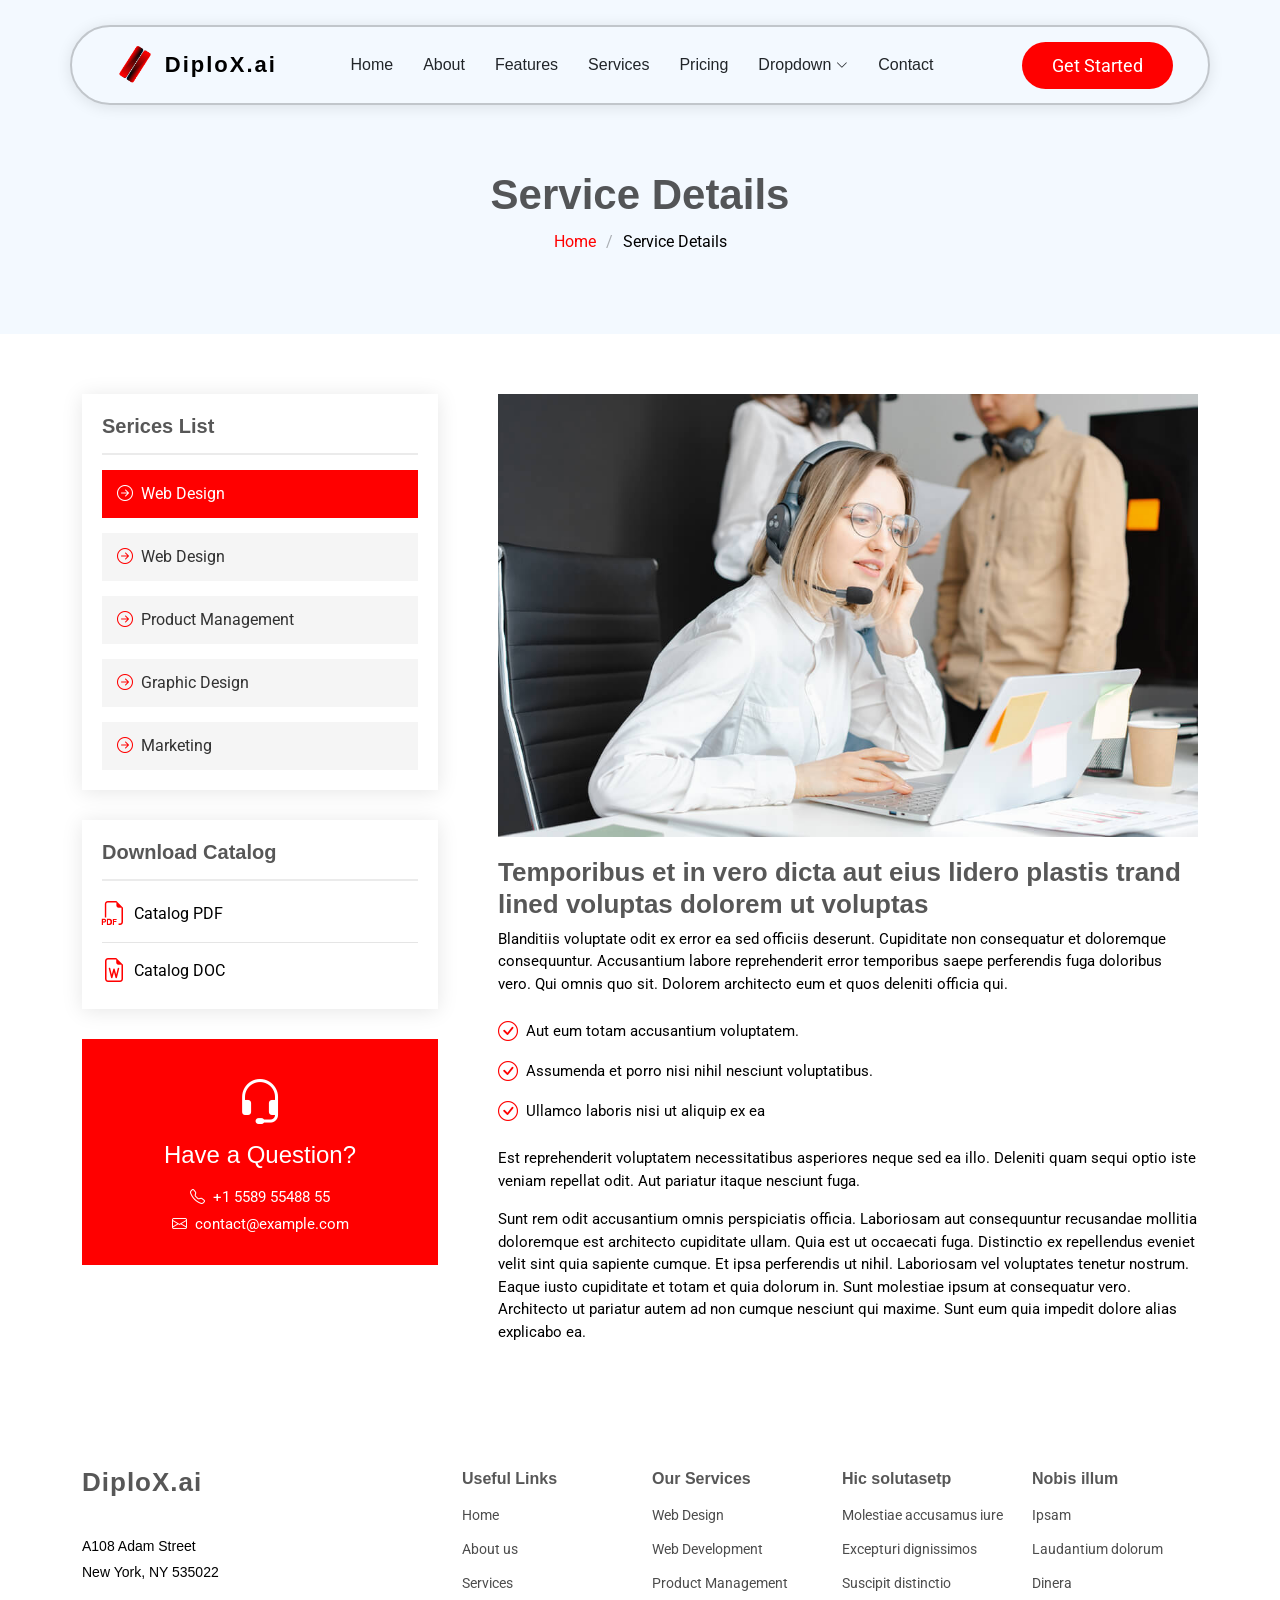
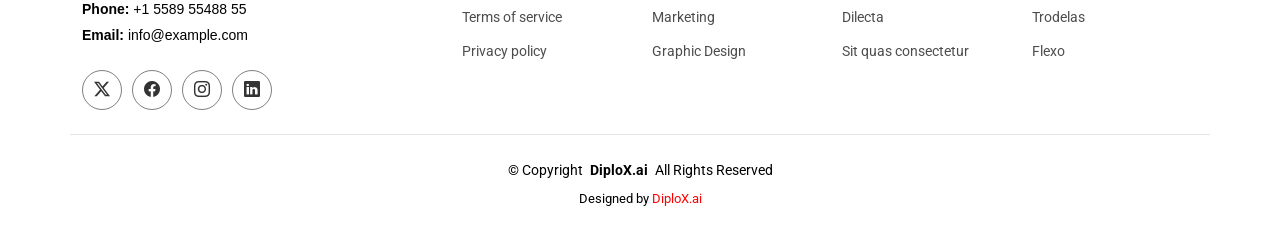
==== commit 2151bbea: "add some changes" ====
--- a/service-details.html
+++ b/service-details.html
@@ -9,7 +9,7 @@
   <meta name="keywords" content="">
 
   <!-- Favicons -->
-  <link href="assets/img/favicon.png" rel="icon">
+  <link href="assets/img/logo.png" rel="icon">
   <link href="assets/img/apple-touch-icon.png" rel="apple-touch-icon">
 
   <!-- Fonts -->
@@ -42,7 +42,7 @@
 
       <a href="index.html" class="logo d-flex align-items-center me-auto me-xl-0">
         <!-- Uncomment the line below if you also wish to use an image logo -->
-        <!-- <img src="assets/img/logo.png" alt=""> -->
+        <img src="assets/img/logo.png" alt="">
         <h1 class="sitename">DiploX.ai</h1>
       </a>
 
--- a/assets/css/main.css
+++ b/assets/css/main.css
@@ -9,21 +9,21 @@
 /* Global Colors - The following color variables are used throughout the website. Updating them here will change the color scheme of the entire website */
 :root { 
   --background-color: #ffffff; /* Background color for the entire website, including individual sections */
-  --default-color: #212529; /* Default color used for the majority of the text content across the entire website */
-  --heading-color: #2d465e; /* Color for headings, subheadings and title throughout the website */
-  --accent-color: #0d83fd; /* Accent color that represents your brand on the website. It's used for buttons, links, and other elements that need to stand out */
-  --surface-color: #ffffff; /* The surface color is used as a background of boxed elements within sections, such as cards, icon boxes, or other elements that require a visual separation from the global background. */
+  --default-color: #000000; /* Default color used for the majority of the text content across the entire website */
+  --heading-color: #000000a8; /* Color for headings, subheadings and title throughout the website */
+  --accent-color: red; /* Accent color that represents your brand on the website. It's used for buttons, links, and other elements that need to stand out */
+  --surface-color: #ffffff 0.8; /* The surface color is used as a background of boxed elements within sections, such as cards, icon boxes, or other elements that require a visual separation from the global background. */
   --contrast-color: #ffffff; /* Contrast color for text, ensuring readability against backgrounds of accent, heading, or default colors. */
 }
 
 /* Nav Menu Colors - The following color variables are used specifically for the navigation menu. They are separate from the global colors to allow for more customization options */
 :root {
   --nav-color: #212529;  /* The default color of the main navmenu links */
-  --nav-hover-color: #0d83fd; /* Applied to main navmenu links when they are hovered over or active */
+  --nav-hover-color: red; /* Applied to main navmenu links when they are hovered over or active */
   --nav-mobile-background-color: #ffffff; /* Used as the background color for mobile navigation menu */
   --nav-dropdown-background-color: #ffffff; /* Used as the background color for dropdown items that appear when hovering over primary navigation items */
   --nav-dropdown-color: #212529; /* Used for navigation links of the dropdown items in the navigation menu. */
-  --nav-dropdown-hover-color: #0d83fd; /* Similar to --nav-hover-color, this color is applied to dropdown navigation links when they are hovered over. */
+  --nav-dropdown-hover-color: red; /* Similar to --nav-hover-color, this color is applied to dropdown navigation links when they are hovered over. */
 }
 
 /* Color Presets - These classes override global colors when applied to any section or element, providing reuse of the sam color scheme. */
@@ -135,14 +135,16 @@
   --background-color: rgba(255, 255, 255, 0);
   color: var(--default-color);
   background-color: var(--background-color);
-  padding: 20px 0;
-  transition: all 0.5s;
+  padding: 25px 0;
+  opacity: 1;
+  transition: all 0.8s;
   z-index: 997;
 }
 
 .header .header-container {
   background: var(--surface-color);
   border-radius: 40px;
+  border: 2px rgba(0, 0, 0, 0.205) solid;
   padding: 8px 35px;
   box-shadow: 0px 2px 15px rgba(0, 0, 0, 0.1);
 }
@@ -152,8 +154,14 @@
 }
 
 .header .logo {
-  line-height: 2;
+  letter-spacing: 2px;
+  line-height: 2.5;
   padding-left: 10px;
+
+  & .sitename{
+    color: #000000;
+    opacity: 1;
+  }
 }
 
 .header .logo img {
@@ -162,10 +170,20 @@
 }
 
 .header .logo h1 {
-  font-size: 20px;
+  font-size: 22px;
   margin: 0;
-  font-weight: 500;
+  font-weight: 900;
   color: var(--heading-color);
+
+  & span{
+    color: red;
+    opacity: 0.8;
+  }
+
+  & span:hover{
+    color: red;
+    opacity: 1;
+  }
 }
 
 .header .btn-getstarted,
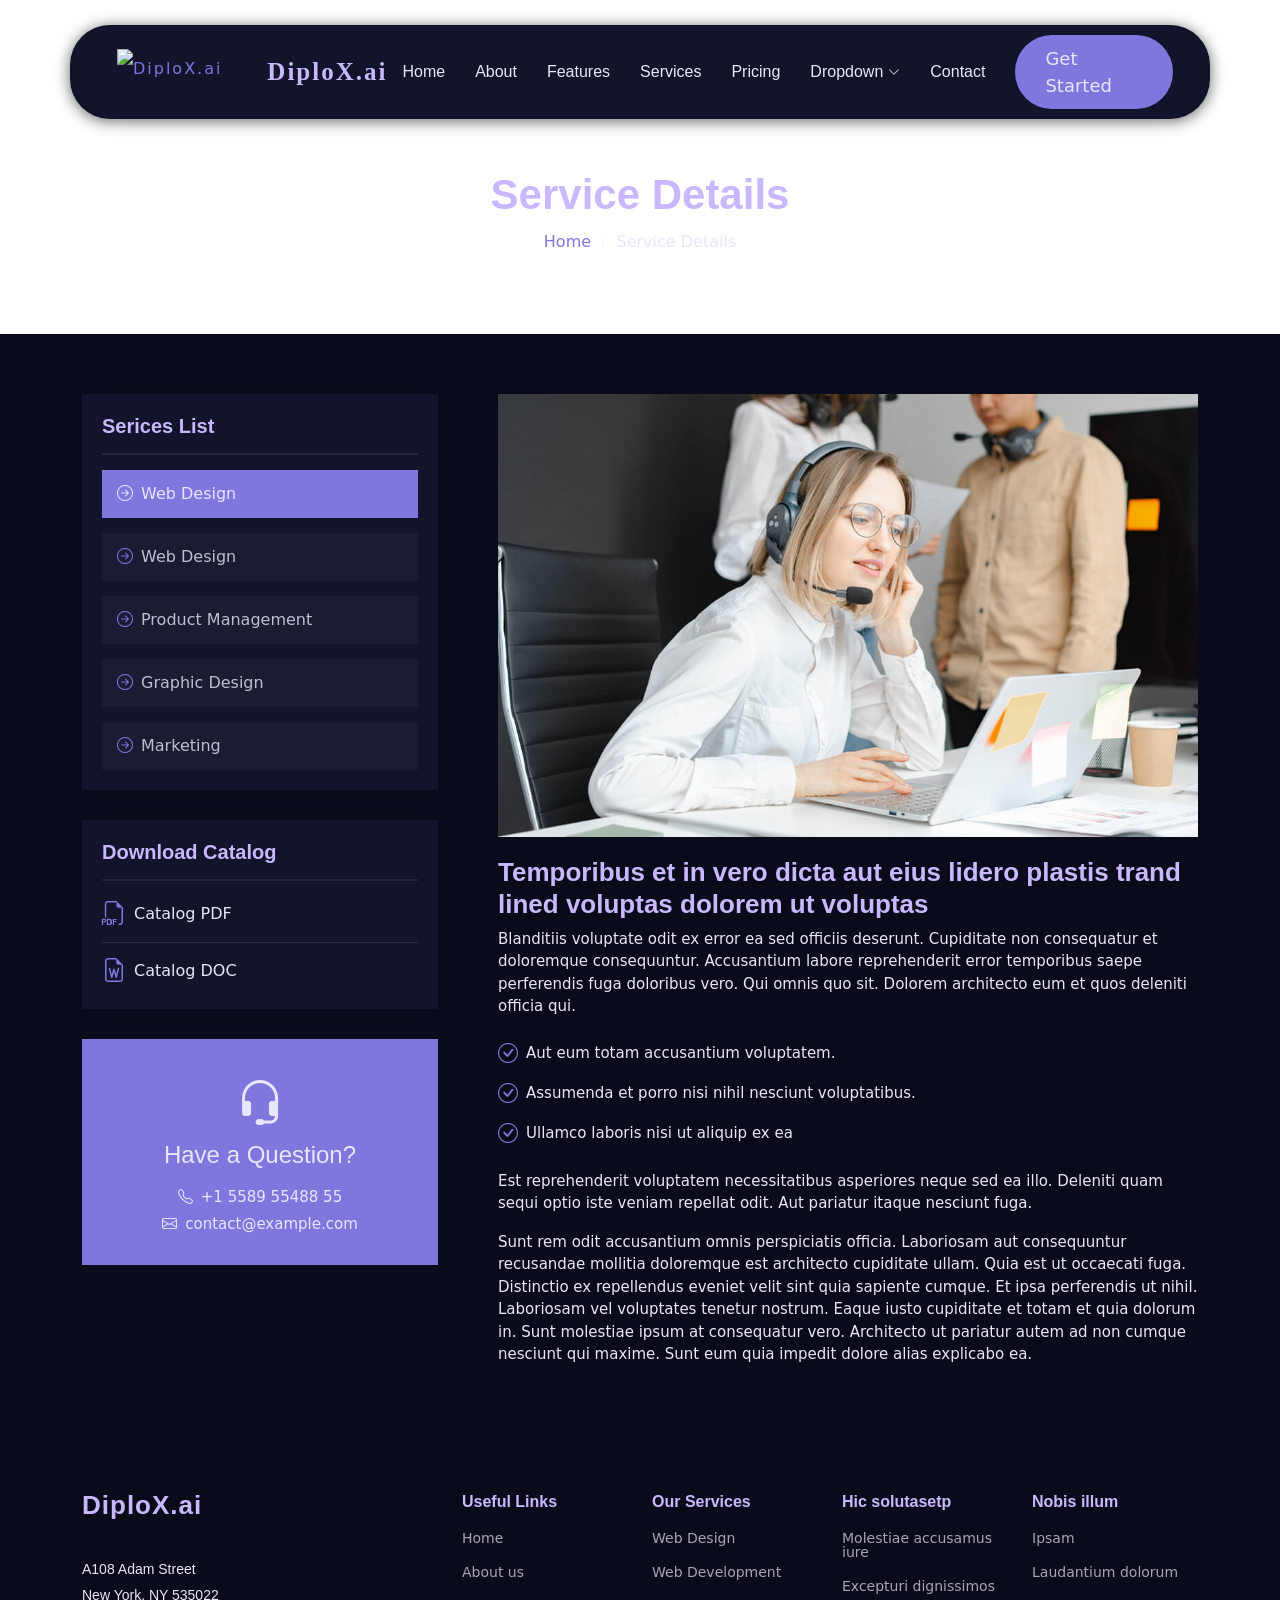
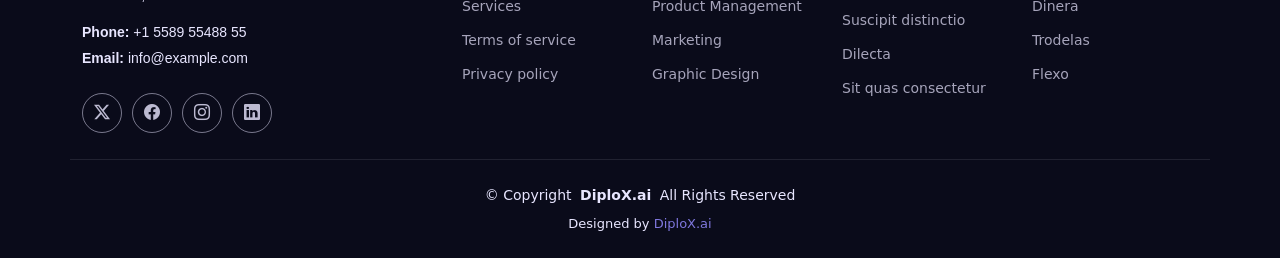
==== commit 4b3698fa: "Add some new Changes on Website Design" ====
--- a/service-details.html
+++ b/service-details.html
@@ -42,7 +42,7 @@
 
       <a href="index.html" class="logo d-flex align-items-center me-auto me-xl-0">
         <!-- Uncomment the line below if you also wish to use an image logo -->
-        <img src="assets/img/logo.png" alt="">
+        <img src="assets/img/logo.png" alt="DiploX.ai Logo">
         <h1 class="sitename">DiploX.ai</h1>
       </a>
 
@@ -133,7 +133,7 @@
           </div>
 
           <div class="col-lg-8 ps-lg-5" data-aos="fade-up" data-aos-delay="200">
-            <img src="assets/img/services.jpg" alt="" class="img-fluid services-img">
+            <img src="assets/img/services.jpg" alt="Professional services illustration showing teamwork and technology" class="img-fluid services-img">
             <h3>Temporibus et in vero dicta aut eius lidero plastis trand lined voluptas dolorem ut voluptas</h3>
             <p>
               Blanditiis voluptate odit ex error ea sed officiis deserunt. Cupiditate non consequatur et doloremque consequuntur. Accusantium labore reprehenderit error temporibus saepe perferendis fuga doloribus vero. Qui omnis quo sit. Dolorem architecto eum et quos deleniti officia qui.
--- a/assets/css/main.css
+++ b/assets/css/main.css
@@ -1,35 +1,44 @@
+
 
 /* Fonts */
 :root {
-  --default-font: "Roboto",  system-ui, -apple-system, "Segoe UI", Roboto, "Helvetica Neue", Arial, "Noto Sans", "Liberation Sans", sans-serif, "Apple Color Emoji", "Segoe UI Emoji", "Segoe UI Symbol", "Noto Color Emoji";
-  --heading-font: "Liberation Sans",  sans-serif;
-  --nav-font: "arial",  sans-serif;
+  --default-font: 'DM Sans', sans-serif;
+  --heading-font: 'Sora', sans-serif;
+  --nav-font: 'Sora', sans-serif;
+}
+
+.cabin-sketch-bold {
+  font-family: "Cabin Sketch", sans-serif;
+  font-weight: 900;
+  opacity: 1;
+  font-style: normal;
 }
 
 /* Global Colors - The following color variables are used throughout the website. Updating them here will change the color scheme of the entire website */
 :root { 
-  --background-color: #ffffff; /* Background color for the entire website, including individual sections */
-  --default-color: #000000; /* Default color used for the majority of the text content across the entire website */
-  --heading-color: #000000a8; /* Color for headings, subheadings and title throughout the website */
-  --accent-color: red; /* Accent color that represents your brand on the website. It's used for buttons, links, and other elements that need to stand out */
-  --surface-color: #ffffff 0.8; /* The surface color is used as a background of boxed elements within sections, such as cards, icon boxes, or other elements that require a visual separation from the global background. */
-  --contrast-color: #ffffff; /* Contrast color for text, ensuring readability against backgrounds of accent, heading, or default colors. */
+  --background-color: #0A0B1A; /* Background color for the entire website, including individual sections */
+  --default-color: #E8E6FF; /* Default color used for the majority of the text content across the entire website */
+  --heading-color: #C9B8FF; /* Color for headings, subheadings and title throughout the website */
+  --accent-color: #7F77DD; /* Accent color that represents your brand on the website. It's used for buttons, links, and other elements that need to stand out */
+  --surface-color: #12142B; /* The surface color is used as a background of boxed elements within sections, such as cards, icon boxes, or other elements that require a visual separation from the global background. */
+  --contrast-color: #E8E6FF; /* Contrast color for text, ensuring readability against backgrounds of accent, heading, or default colors. */
+  --text-muted: #8B89B2;
 }
 
 /* Nav Menu Colors - The following color variables are used specifically for the navigation menu. They are separate from the global colors to allow for more customization options */
 :root {
-  --nav-color: #212529;  /* The default color of the main navmenu links */
-  --nav-hover-color: red; /* Applied to main navmenu links when they are hovered over or active */
-  --nav-mobile-background-color: #ffffff; /* Used as the background color for mobile navigation menu */
-  --nav-dropdown-background-color: #ffffff; /* Used as the background color for dropdown items that appear when hovering over primary navigation items */
-  --nav-dropdown-color: #212529; /* Used for navigation links of the dropdown items in the navigation menu. */
-  --nav-dropdown-hover-color: red; /* Similar to --nav-hover-color, this color is applied to dropdown navigation links when they are hovered over. */
+  --nav-color: #E8E6FF;  /* The default color of the main navmenu links */
+  --nav-hover-color: #7F77DD; /* Applied to main navmenu links when they are hovered over or active */
+  --nav-mobile-background-color: #12142B; /* Used as the background color for mobile navigation menu */
+  --nav-dropdown-background-color: #12142B; /* Used as the background color for dropdown items that appear when hovering over primary navigation items */
+  --nav-dropdown-color: #E8E6FF; /* Used for navigation links of the dropdown items in the navigation menu. */
+  --nav-dropdown-hover-color: #7F77DD; /* Similar to --nav-hover-color, this color is applied to dropdown navigation links when they are hovered over. */
 }
 
 /* Color Presets - These classes override global colors when applied to any section or element, providing reuse of the sam color scheme. */
 
 .light-background {
-  --background-color: #f3f9ff;
+  --background-color: #ffffff;
   --surface-color: #ffffff;
 }
 
@@ -46,14 +55,150 @@
   scroll-behavior: smooth;
 }
 
+/* Cosmic Midnight Theme Animations */
+body {
+  background: #0A0B1A;
+  position: relative;
+  overflow-x: hidden;
+}
+
+/* Glitch text reveal */
+.glitch-text {
+  position: relative;
+  display: inline-block;
+  animation: glitchReveal 2s ease-in-out;
+}
+
+@keyframes glitchReveal {
+  0% {
+    clip-path: inset(0 100% 0 0);
+    transform: translateX(-10px);
+  }
+  50% {
+    clip-path: inset(0 0 0 0);
+    transform: translateX(0);
+  }
+  100% {
+    clip-path: inset(0 0 0 0);
+    transform: translateX(0);
+  }
+}
+
+.glitch-text::before,
+.glitch-text::after {
+  content: attr(data-text);
+  position: absolute;
+  top: 0;
+  left: 0;
+  width: 100%;
+  height: 100%;
+  background: transparent;
+}
+
+.glitch-text::before {
+  animation: glitch1 0.5s infinite;
+  color: #7F77DD;
+  z-index: -1;
+}
+
+.glitch-text::after {
+  animation: glitch2 0.5s infinite;
+  color: #C9B8FF;
+  z-index: -2;
+}
+
+@keyframes glitch1 {
+  0%, 100% { transform: translate(0); }
+  20% { transform: translate(-2px, 2px); }
+  40% { transform: translate(-2px, -2px); }
+  60% { transform: translate(2px, 2px); }
+  80% { transform: translate(2px, -2px); }
+}
+
+@keyframes glitch2 {
+  0%, 100% { transform: translate(0); }
+  20% { transform: translate(2px, -2px); }
+  40% { transform: translate(2px, 2px); }
+  60% { transform: translate(-2px, -2px); }
+  80% { transform: translate(-2px, 2px); }
+}
+
+/* Floating cards */
+.card-hover {
+  transition: transform 0.3s ease, box-shadow 0.3s ease;
+}
+
+.card-hover:hover {
+  transform: translateY(-10px);
+  box-shadow: 0 20px 40px rgba(127, 119, 221, 0.3);
+}
+
+/* Staggered fade-up */
+.fade-up {
+  opacity: 0;
+  transform: translateY(30px);
+  animation: fadeUp 0.8s ease forwards;
+}
+
+.fade-up:nth-child(1) { animation-delay: 0.1s; }
+.fade-up:nth-child(2) { animation-delay: 0.2s; }
+.fade-up:nth-child(3) { animation-delay: 0.3s; }
+.fade-up:nth-child(4) { animation-delay: 0.4s; }
+.fade-up:nth-child(5) { animation-delay: 0.5s; }
+.fade-up:nth-child(6) { animation-delay: 0.6s; }
+
+@keyframes fadeUp {
+  to {
+    opacity: 1;
+    transform: translateY(0);
+  }
+}
+
+/* Pulsing glow CTA button */
+.cta-pulse {
+  position: relative;
+  animation: pulseGlow 2s infinite;
+}
+
+.cta-pulse::before {
+  content: '';
+  position: absolute;
+  top: -2px;
+  left: -2px;
+  right: -2px;
+  bottom: -2px;
+  background: linear-gradient(45deg, #7F77DD, #C9B8FF);
+  border-radius: inherit;
+  z-index: -1;
+  animation: pulseRing 2s infinite;
+}
+
+@keyframes pulseGlow {
+  0%, 100% { box-shadow: 0 0 20px rgba(127, 119, 221, 0.5); }
+  50% { box-shadow: 0 0 30px rgba(127, 119, 221, 0.8); }
+}
+
+@keyframes pulseRing {
+  0% { transform: scale(1); opacity: 1; }
+  100% { transform: scale(1.1); opacity: 0; }
+}
+
+/* Glass morphism nav */
+.scrolled .header .header-container {
+  background: rgba(18, 20, 43, 0.8);
+  backdrop-filter: blur(12px);
+  border: 1px solid rgba(201, 184, 255, 0.1);
+}
+
+/* Magnetic Pull Effect */
+.magnetic-btn {
+  transition: transform 0.3s ease;
+  display: inline-block;
+}
+
 /*--------------------------------------------------------------
 # General Styling & Shared Classes
 --------------------------------------------------------------*/
-body {
-  color: var(--default-color);
-  background-color: var(--background-color);
-  font-family: var(--default-font);
-}
 
 a {
   color: var(--accent-color);
@@ -73,12 +218,12 @@
 h5,
 h6 {
   color: var(--heading-color);
-  font-family: var(--heading-font);
+  font-family: var(--nav-font);
 }
 
 /* PHP Email Form Messages
 ------------------------------*/
-.php-email-form .error-message {
+/* .php-email-form .error-message {
   display: none;
   background: #df1529;
   color: #ffffff;
@@ -126,7 +271,7 @@
   100% {
     transform: rotate(360deg);
   }
-}
+} */
 
 /*--------------------------------------------------------------
 # Global Header
@@ -144,9 +289,9 @@
 .header .header-container {
   background: var(--surface-color);
   border-radius: 40px;
-  border: 2px rgba(0, 0, 0, 0.205) solid;
+  border: 2px rgba(0, 0, 0, 0.15) dotted;
   padding: 8px 35px;
-  box-shadow: 0px 2px 15px rgba(0, 0, 0, 0.1);
+  box-shadow: 0px 2px 15px rgba(0, 0, 0, 0.6);
 }
 
 .scrolled .header .header-container {
@@ -159,7 +304,7 @@
   padding-left: 10px;
 
   & .sitename{
-    color: #000000;
+    color: var(--heading-color);
     opacity: 1;
   }
 }
@@ -170,20 +315,21 @@
 }
 
 .header .logo h1 {
-  font-size: 22px;
+  font-size: 25px;
   margin: 0;
   font-weight: 900;
   color: var(--heading-color);
 
   & span{
-    color: red;
-    opacity: 0.8;
-  }
-
-  & span:hover{
-    color: red;
+    color: var(--accent-color);
     opacity: 1;
-  }
+    text-decoration: underline;
+  }
+}
+
+.header .logo .sitename {
+  font-family: 'Cabin Sketch', cursive;
+  font-weight: 700;
 }
 
 .header .btn-getstarted,
@@ -2366,4 +2512,16 @@
 --------------------------------------------------------------*/
 .starter-section {
   /* Add your styles here */
+}
+
+/* Typing Cursor Animation */
+.typing-cursor {
+  display: inline-block;
+  animation: blink 0.5s infinite;
+  color: var(--accent-color);
+}
+
+@keyframes blink {
+  0%, 50% { opacity: 1; }
+  51%, 100% { opacity: 0; }
 }
